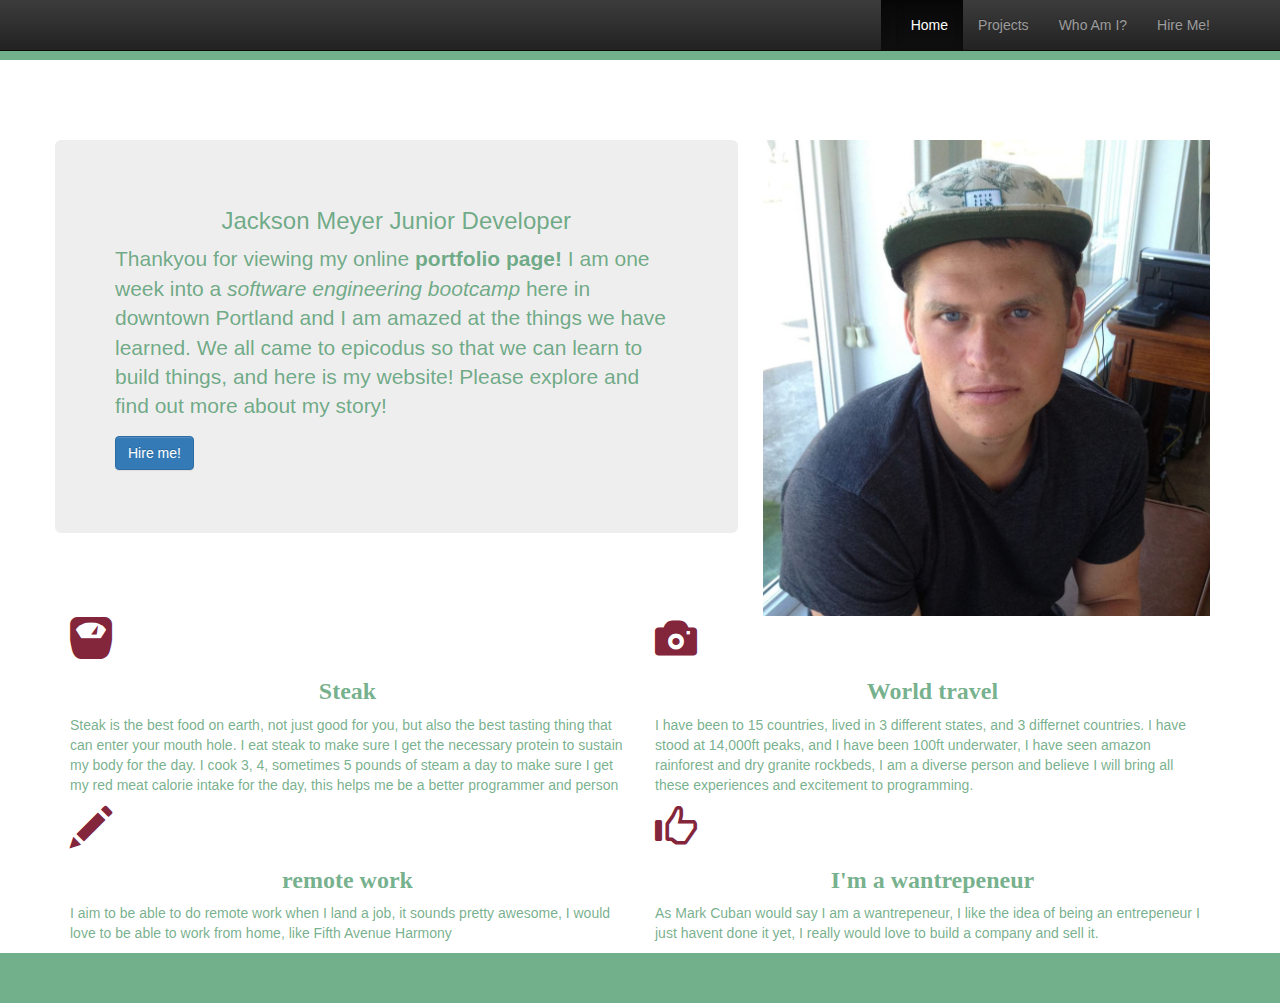
==== index.html @ 97279008 "renamed portfolio.html to index.html" ====
<!DOCTYPE html>
<html>
  <head>
    <link rel="stylesheet" href="css/bootstrap-theme.css" media="screen" title="no title" charset="utf-8">
    <link rel="stylesheet" href="css/bootstrap-theme.min.css" media="screen" title="no title" charset="utf-8">
    <link rel="stylesheet" href="css/bootstrap.css" media="screen" title="no title" charset="utf-8">
    <link rel="stylesheet" href="css/bootstrap.min.css" media="screen" title="no title" charset="utf-8">
    <link rel="stylesheet" href="css/styles.css" media="screen" title="no title" charset="utf-8">
    <meta charset="utf-8">
    <title>Jackson Meyer Portfolio</title>
  </head>








  <body>
    <div class="navbar navbar-inverse navbar-fixed-top">
      <div class="container">
        <a class="navbar-brand text-muted" portfolio <a>
        <div class="collapse navbar-collapse">

          <ul class="nav navbar-nav navbar-right">
            <li class="active"><a href="#">Home</a></li>
            <li><a href="Projects.html">Projects</a></li>
            <li><a href="Who-Am-I.html">Who Am I?</a></li>
            <li><a href="Hire-Me.html">Hire Me!</a></li>
          </ul>

        </div>
      </div>
    </div>


    <div class="container">
      <div class="row">
        <div class="col-sm-7 jumbotron">
          <h3 class="jumboheading">Jackson Meyer Junior Developer
          </h3>
          <p class="lead">Thankyou for viewing my online <strong>portfolio page!</strong> I am one week into a <em>software engineering bootcamp</em> here in downtown Portland and I am amazed at the things we have learned. We all came to epicodus so that we can learn to build things, and here is my website! Please explore and find out more about my story!</p>

          <p><a class="btn btn-primary btn-lrg" href="Hire-Me.html">Hire me!</a></p>
        </div>


        <div class="col-sm-5">
          <img class="img-responsive" src="img/headshot.jpg" alt="the most handsome man in all the lands"/>
        </div>
      </div>
    <div>

      <!--Modal didnt work for "hiring me">



  <div class="Modal fade" id ="textModal">
    <div class="modal-dialog">
      <div class="modal-content">
        <div class="modal-header">
          <button type="button" class="close" data-dismiss="modal" aria-hidden="true">&times;</button>
          <h4 class="modal-title">hire me!</h4>
          <div class="modal-body">
          </div>
        </div>
      </div>
    </div>
  </div>


 -->



    <div class="row">
      <div class="col-sm-6">
        <b class="glyphicon glyphicon-scale"></b>
          <h3 class="infotitle">Steak</h3>
          <p>Steak is the best food on earth, not just good for you, but also the best tasting thing that can enter your mouth hole.  I eat steak to make sure I get the necessary protein to sustain my body for the day.  I cook 3, 4, sometimes 5 pounds of steam a day to  make sure I get my red meat calorie intake for the day, this helps me be a better programmer and person</p>
      </div>

      <div class="col-sm-6">
        <b class="glyphicon glyphicon-camera"></b>
          <h3 class="infotitle">World travel</h3>
          <p>I have been to 15 countries, lived in 3 different states, and 3 differnet countries.  I have stood at 14,000ft peaks, and I have been 100ft underwater, I have seen amazon rainforest and dry granite rockbeds, I am a diverse person and believe I will bring all these experiences and excitement to programming.</p>
      </div>

      <div class="col-sm-6">
        <b class="glyphicon glyphicon-pencil"></b>
          <h3 class="infotitle">remote work</h3>
          <p>I aim to be able to do remote work when I land a job, it sounds pretty awesome, I would love to be able to work from home, like Fifth Avenue Harmony</p>
      </div>

      <div class="col-sm-6">
        <b class="glyphicon glyphicon-thumbs-up"></b>
          <h3 class="infotitle">I'm a wantrepeneur</h3>
          <p>As Mark Cuban would say I am a wantrepeneur, I like the idea of being an entrepeneur I just havent done it yet, I really would love to build a company and sell it.</p>
      </div>
    </div>
  </body>
</html>
---- css/styles.css ----
html  {
  background-color: rgba(27, 126, 68, 0.62);
}

body {
  padding-top: 30px;
  color: rgba(27, 126, 68, 0.62);
  margin-bottom: 50px;
  margin-top: 60px
}


.jumbotron {
  margin-top: 50px;
  float: left;
}


.col-md-4 {
  margin-top: 20px;
  margin-left: 1px
}

.jumboheading {
  color: rgba(27, 126, 68, 0.62);
  text-align: center;
}

.img-responsive{
  margin-top: 50px;
  display: inline;
  padding-left: 10px;
}


.infotitle {
  text-align: center;
  color: rgba(27, 126, 68, 0.62);
  font-family: fantasy;
  font-weight: bolder;
}

.glyphicon {
  font-size: 3em;
  display: flex;
  text-align: center;
  color: rgba(131, 37, 59, 1);
}

.important{
color: red;
}

.linkstoprojects{

float:right
display:inline-block; 
}
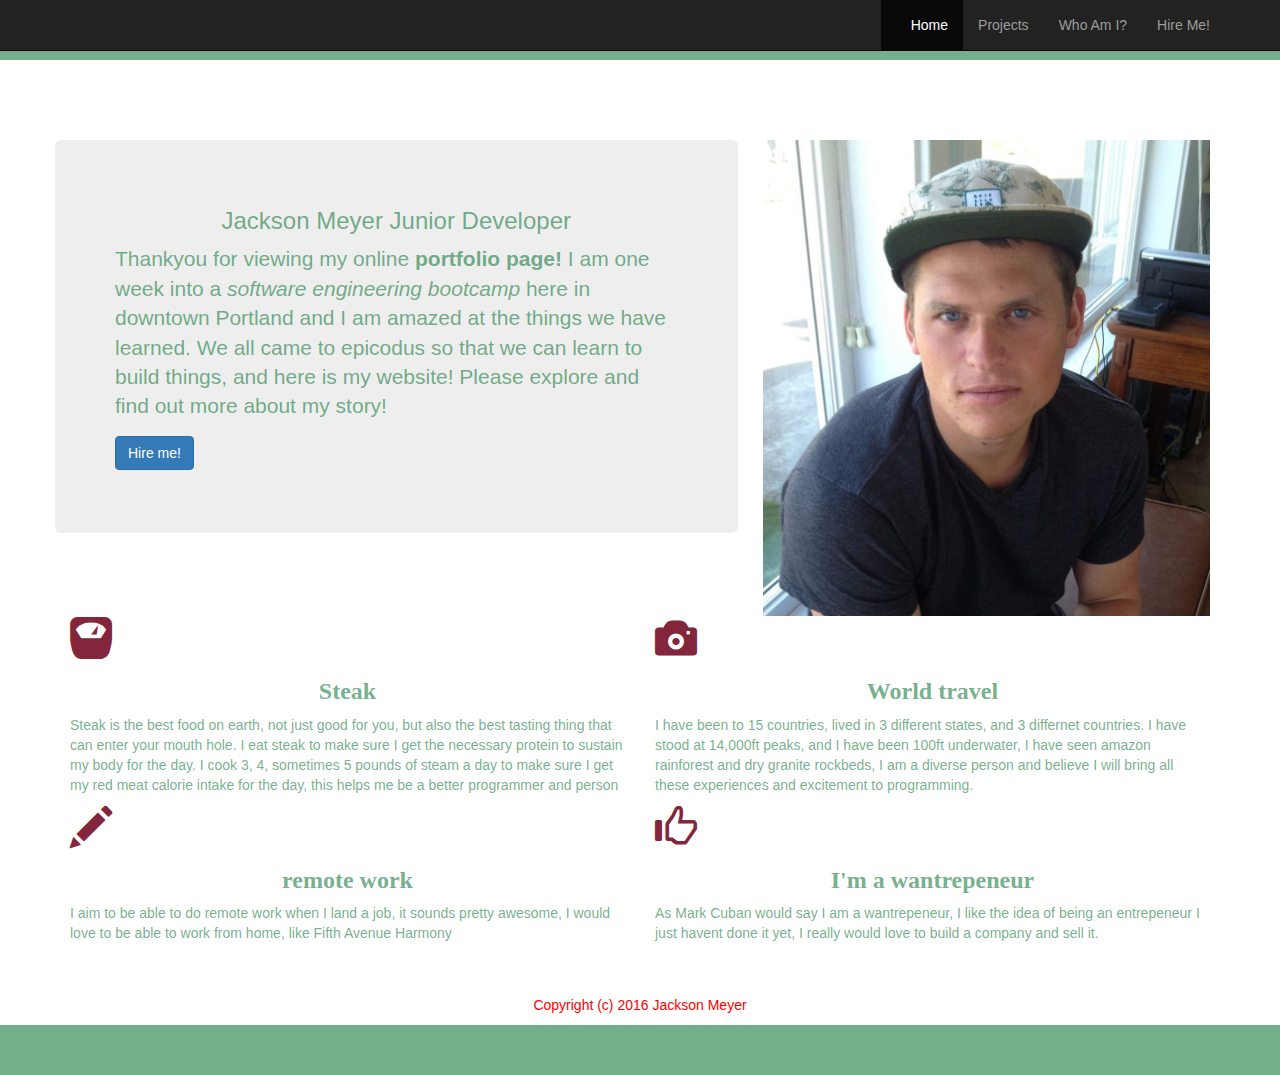
==== commit 6825529c: "last commit" ====
--- a/index.html
+++ b/index.html
@@ -1,103 +1,61 @@
 <!DOCTYPE html>
 <html>
   <head>
-    <link rel="stylesheet" href="css/bootstrap-theme.css" media="screen" title="no title" charset="utf-8">
-    <link rel="stylesheet" href="css/bootstrap-theme.min.css" media="screen" title="no title" charset="utf-8">
-    <link rel="stylesheet" href="css/bootstrap.css" media="screen" title="no title" charset="utf-8">
     <link rel="stylesheet" href="css/bootstrap.min.css" media="screen" title="no title" charset="utf-8">
     <link rel="stylesheet" href="css/styles.css" media="screen" title="no title" charset="utf-8">
-    <meta charset="utf-8">
     <title>Jackson Meyer Portfolio</title>
   </head>
-
-
-
-
-
-
-
-
   <body>
     <div class="navbar navbar-inverse navbar-fixed-top">
       <div class="container">
         <a class="navbar-brand text-muted" portfolio <a>
         <div class="collapse navbar-collapse">
-
           <ul class="nav navbar-nav navbar-right">
             <li class="active"><a href="#">Home</a></li>
             <li><a href="Projects.html">Projects</a></li>
             <li><a href="Who-Am-I.html">Who Am I?</a></li>
             <li><a href="Hire-Me.html">Hire Me!</a></li>
           </ul>
-
         </div>
       </div>
     </div>
-
-
     <div class="container">
       <div class="row">
         <div class="col-sm-7 jumbotron">
           <h3 class="jumboheading">Jackson Meyer Junior Developer
           </h3>
           <p class="lead">Thankyou for viewing my online <strong>portfolio page!</strong> I am one week into a <em>software engineering bootcamp</em> here in downtown Portland and I am amazed at the things we have learned. We all came to epicodus so that we can learn to build things, and here is my website! Please explore and find out more about my story!</p>
-
           <p><a class="btn btn-primary btn-lrg" href="Hire-Me.html">Hire me!</a></p>
         </div>
-
-
         <div class="col-sm-5">
           <img class="img-responsive" src="img/headshot.jpg" alt="the most handsome man in all the lands"/>
         </div>
       </div>
-    <div>
-
-      <!--Modal didnt work for "hiring me">
-
-
-
-  <div class="Modal fade" id ="textModal">
-    <div class="modal-dialog">
-      <div class="modal-content">
-        <div class="modal-header">
-          <button type="button" class="close" data-dismiss="modal" aria-hidden="true">&times;</button>
-          <h4 class="modal-title">hire me!</h4>
-          <div class="modal-body">
-          </div>
-        </div>
-      </div>
-    </div>
-  </div>
-
-
- -->
-
-
-
-    <div class="row">
-      <div class="col-sm-6">
-        <b class="glyphicon glyphicon-scale"></b>
+      <div>
+      <div class="row">
+        <div class="col-sm-6">
+          <b class="glyphicon glyphicon-scale"></b>
           <h3 class="infotitle">Steak</h3>
           <p>Steak is the best food on earth, not just good for you, but also the best tasting thing that can enter your mouth hole.  I eat steak to make sure I get the necessary protein to sustain my body for the day.  I cook 3, 4, sometimes 5 pounds of steam a day to  make sure I get my red meat calorie intake for the day, this helps me be a better programmer and person</p>
-      </div>
-
-      <div class="col-sm-6">
-        <b class="glyphicon glyphicon-camera"></b>
+        </div>
+        <div class="col-sm-6">
+          <b class="glyphicon glyphicon-camera"></b>
           <h3 class="infotitle">World travel</h3>
           <p>I have been to 15 countries, lived in 3 different states, and 3 differnet countries.  I have stood at 14,000ft peaks, and I have been 100ft underwater, I have seen amazon rainforest and dry granite rockbeds, I am a diverse person and believe I will bring all these experiences and excitement to programming.</p>
       </div>
-
+    </div>
+    <div class="row">
       <div class="col-sm-6">
         <b class="glyphicon glyphicon-pencil"></b>
           <h3 class="infotitle">remote work</h3>
           <p>I aim to be able to do remote work when I land a job, it sounds pretty awesome, I would love to be able to work from home, like Fifth Avenue Harmony</p>
       </div>
-
       <div class="col-sm-6">
         <b class="glyphicon glyphicon-thumbs-up"></b>
           <h3 class="infotitle">I'm a wantrepeneur</h3>
           <p>As Mark Cuban would say I am a wantrepeneur, I like the idea of being an entrepeneur I just havent done it yet, I really would love to build a company and sell it.</p>
       </div>
     </div>
+    <p class="footer">Copyright (c) 2016 Jackson Meyer</p>
   </body>
 </html>
--- a/css/styles.css
+++ b/css/styles.css
@@ -1,4 +1,4 @@
-html  {
+html {
   background-color: rgba(27, 126, 68, 0.62);
 }
 
@@ -6,19 +6,17 @@
   padding-top: 30px;
   color: rgba(27, 126, 68, 0.62);
   margin-bottom: 50px;
-  margin-top: 60px
+  margin-top: 60px;
 }
-
 
 .jumbotron {
   margin-top: 50px;
   float: left;
 }
 
-
 .col-md-4 {
   margin-top: 20px;
-  margin-left: 1px
+  margin-left: 1px;
 }
 
 .jumboheading {
@@ -26,12 +24,11 @@
   text-align: center;
 }
 
-.img-responsive{
+.img-responsive {
   margin-top: 50px;
   display: inline;
   padding-left: 10px;
 }
-
 
 .infotitle {
   text-align: center;
@@ -47,12 +44,25 @@
   color: rgba(131, 37, 59, 1);
 }
 
-.important{
-color: red;
+.important {
+  color: red;
 }
 
-.linkstoprojects{
+.linkstoprojects {
+  float:right
+  display:inline-block;
+}
+.footer {
+  text-align: center;
+  color: red;
+  padding-top: 3em;
+}
 
-float:right
-display:inline-block; 
+.para {
+  margin-top: 1em;
+  margin-left: 2em;
 }
+
+.glyphicon-download-alt {
+  margin-left: 10em;
+}
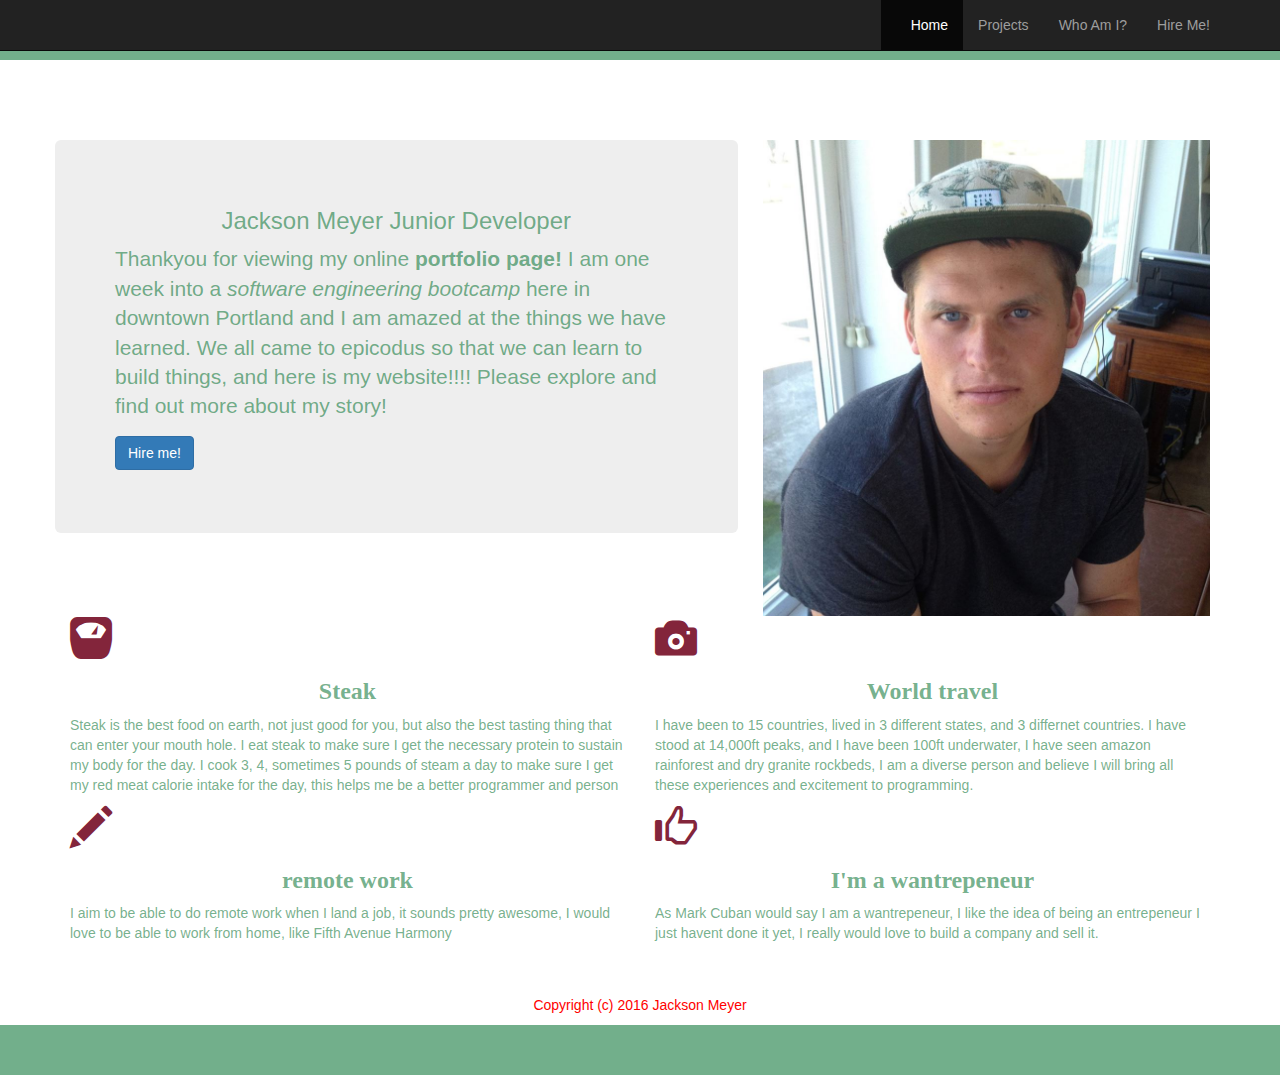
==== commit 63695345: "will add styling and correct indentation, code review" ====
--- a/index.html
+++ b/index.html
@@ -24,7 +24,7 @@
         <div class="col-sm-7 jumbotron">
           <h3 class="jumboheading">Jackson Meyer Junior Developer
           </h3>
-          <p class="lead">Thankyou for viewing my online <strong>portfolio page!</strong> I am one week into a <em>software engineering bootcamp</em> here in downtown Portland and I am amazed at the things we have learned. We all came to epicodus so that we can learn to build things, and here is my website! Please explore and find out more about my story!</p>
+          <p class="lead">Thankyou for viewing my online <strong>portfolio page!</strong> I am one week into a <em>software engineering bootcamp</em> here in downtown Portland and I am amazed at the things we have learned. We all came to epicodus so that we can learn to build things, and here is my website!!!! Please explore and find out more about my story!</p>
           <p><a class="btn btn-primary btn-lrg" href="Hire-Me.html">Hire me!</a></p>
         </div>
         <div class="col-sm-5">
